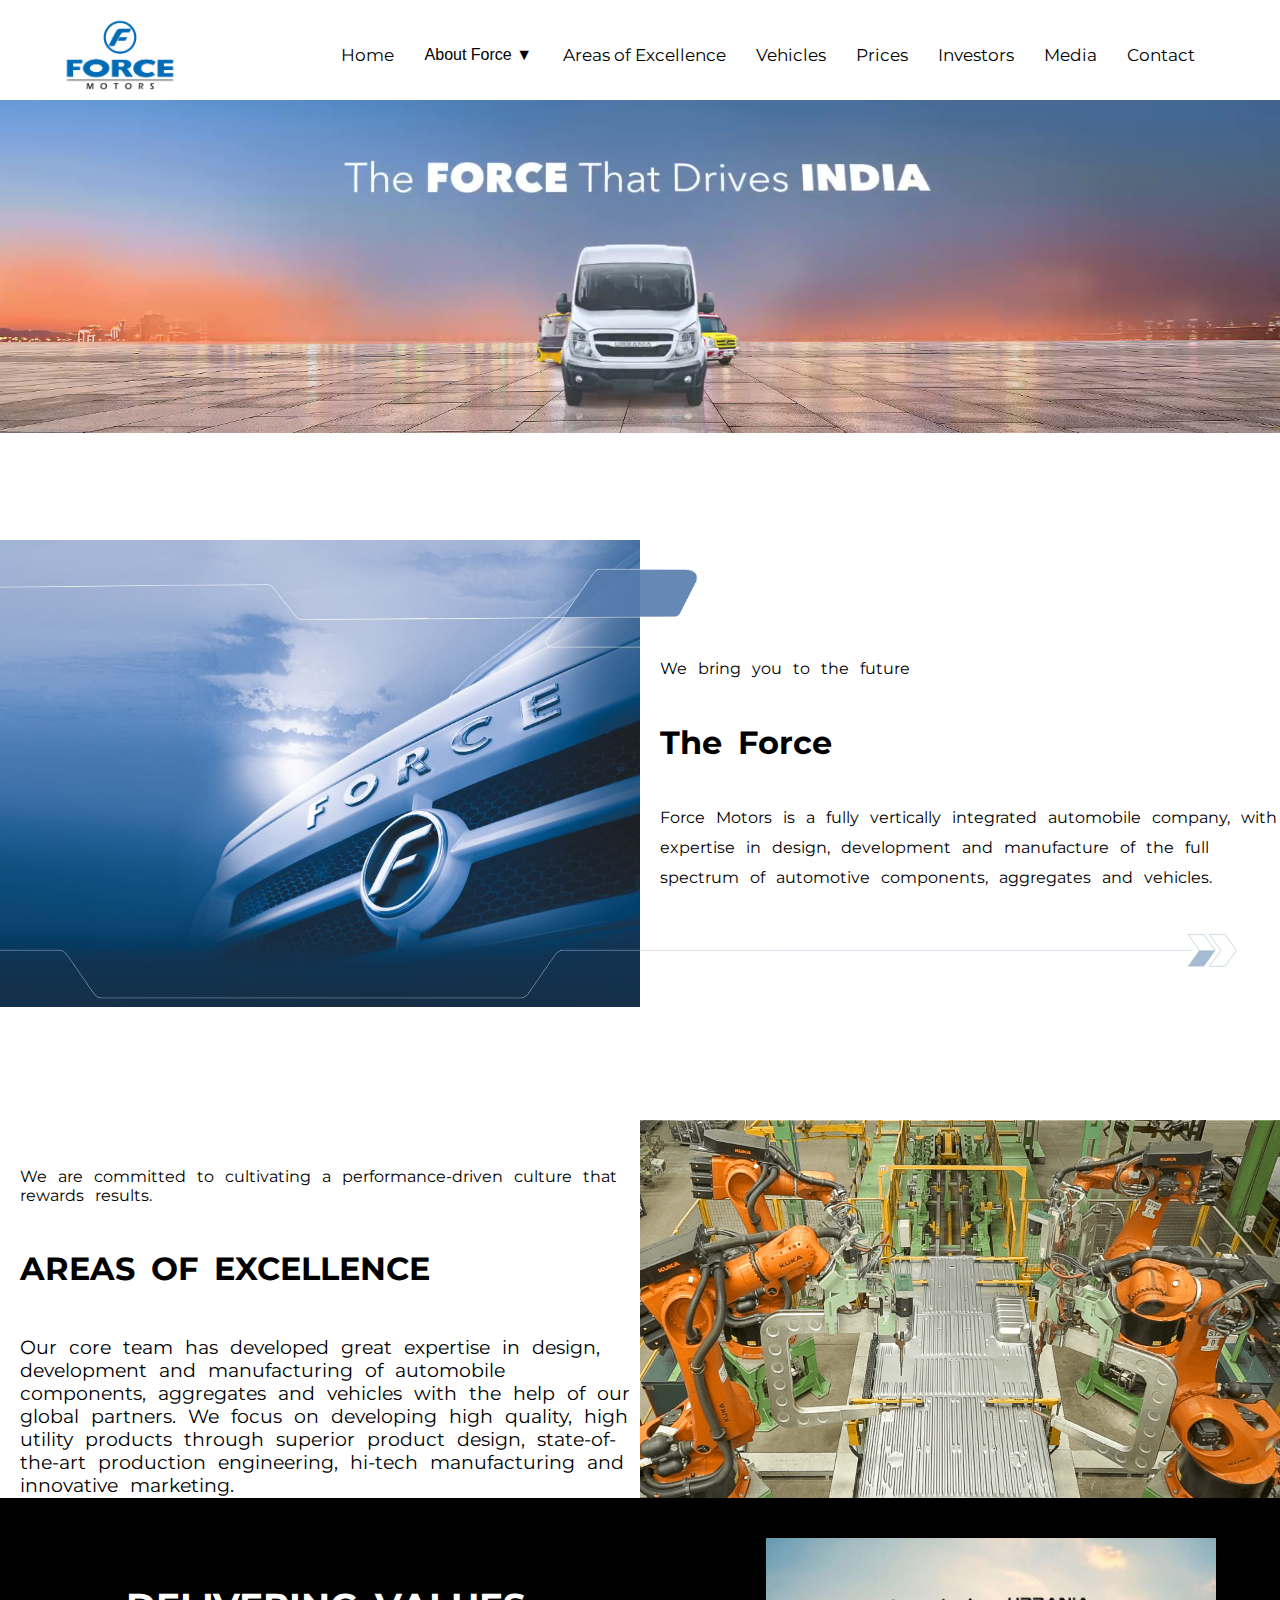
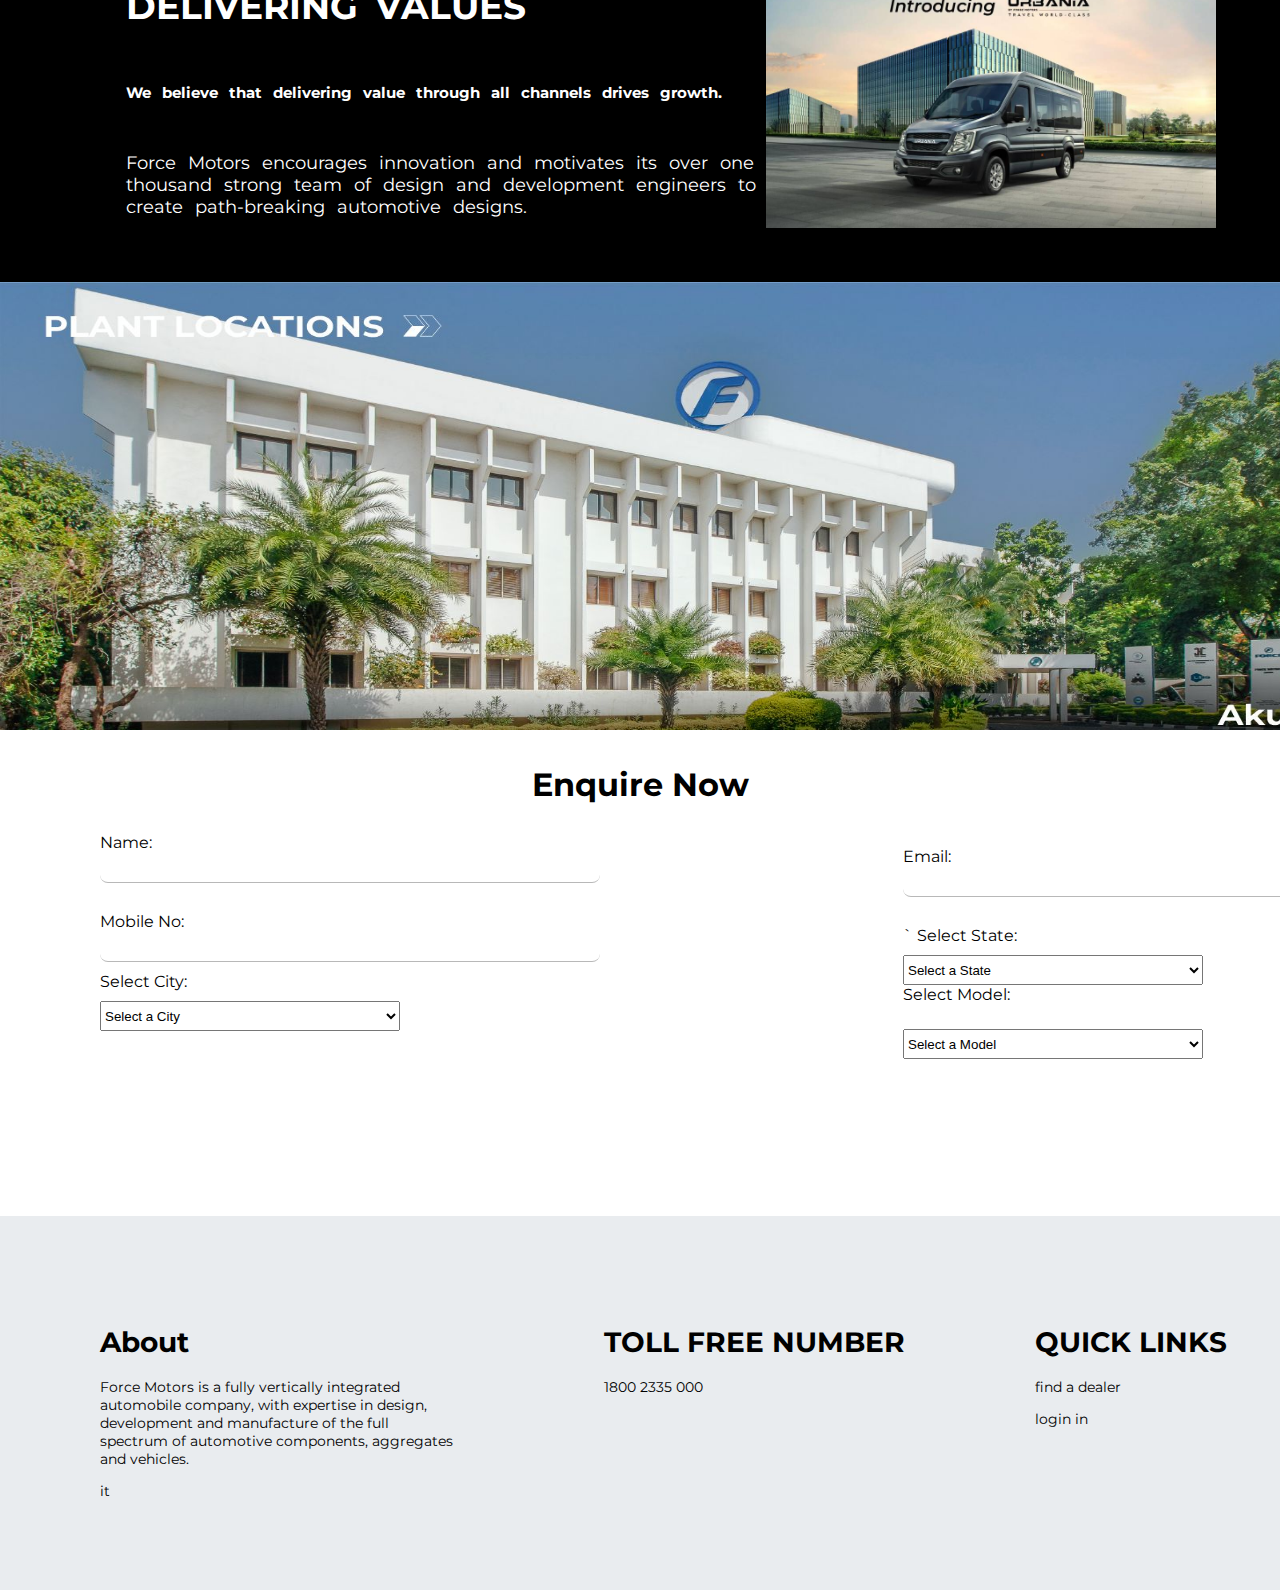
==== index.html @ 14d26251 "Add files via upload" ====
<!DOCTYPE html>
<html>

<head>
    <link rel="stylesheet" href="style.css">
    <link rel="preconnect" href="https://fonts.googleapis.com">
    <link rel="preconnect" href="https://fonts.gstatic.com" crossorigin>
    <link href="https://fonts.googleapis.com/css2?family=Montserrat:ital,wght@0,100..900;1,100..900&display=swap"
        rel="stylesheet">
</head>

<body>
    <div class="header">
        <div class="logo-container">
            <img src="Resources/logo.png" alt="Your Image">
        </div>
        <div class="navbar">
            <a href="#">Home</a>
            <div class="dropdown">
                <button class="dropbtn">About Force &#9660;</button>
                <div class="dropdown-content">
                    <a href="#">The Force</a>
                    <a href="#">People</a>
                    <a href="#">History</a>
                </div>
            </div>
            <a href="#" style="font-family: 'Montserrat', sans-serif;">Areas of Excellence</a>
            <a href="#" style="font-family: 'Montserrat', sans-serif;">Vehicles</a>
            <a href="#" style="font-family: 'Montserrat', sans-serif;">Prices</a>
            <a href="#" style="font-family: 'Montserrat', sans-serif;">Investors</a>
            <a href="#" style="font-family: 'Montserrat', sans-serif;">Media</a>
            <a href="#" style="font-family: 'Montserrat', sans-serif;">Contact</a>
        </div>
    </div>
    <video class="video-banner" autoplay muted loop>
        <source src="Resources/banner.mp4" type="video/mp4">
        Your browser does not support HTML5 video.
    </video>
    <div class="tempo">
        <img src="Resources/THE-FORCE.jpg" alt="Tempo Traveller">
        <div class="tempo-text">
            <p>We bring you to the future</p>
            <h1>The Force</h1>
            <p>Force Motors is a fully vertically integrated automobile company, with expertise in design, development
                and manufacture of the full spectrum of automotive components, aggregates and vehicles.</p>
        </div>
    </div>
    <div class="tempo-2">
        <img src="Resources/areaofexcellence.png" alt="areaofexcellence">
        <div class="tempo-text2">
            <p>We are committed to cultivating a performance-driven culture that rewards results.</p>
            <h1>AREAS OF EXCELLENCE</h1>
            <p>Our core team has developed great expertise in design, development and manufacturing of automobile
                components, aggregates and vehicles with the help of our global partners. We focus on developing high
                quality, high utility products through superior product design, state-of-the-art production engineering,
                hi-tech manufacturing and innovative marketing.</p>
        </div>
    </div>
    <div class="delivering-values">
        <img src="Resources/thumb-1.jpeg" alt="areaofexcellence">
        <div class="delivering-values-text">
            <h1>DELIVERING VALUES</h1>
            <h5>We believe that delivering value through all channels drives growth.</h5>
            <p>Force Motors encourages innovation and motivates its over one thousand strong team of design and
                development engineers to create path-breaking automotive designs.</p>
        </div>
    </div>
    <div class="plant-location">
        <img src="Resources/AKURDI_PLANT.jpg" alt="Plant">
    </div>

    <div class="enquire">
        <h1>Enquire Now</h1>
    </div>

    <div class="details">
        <form>
            <div class="form-container">


                <div class="form-details1">
                    <label for="name">Name:</label><br>
                    <div class="input-bottom">

                        <input type="text" id="name" name="name">
                    </div>
                    <br>
                    <label for="mobile">Mobile No:</label><br>
                    <div class="input-bottom">

                        <input class="input-bottom" type="tel" id="mobile" name="mobile"> <br>
                    </div>

                    <label class="select-city-label" for="city">Select City:</label><br>
                    <select style="width: 300px; height: 30px;margin-top: 10px;" class="form-select" id="Location"
                        name="Location">
                        <option value="" disabled="" selected="">Select a City</option>
                    </select>

                </div>
                <div class="details2">


                    <div class="form-details2">
                        <label for="email">Email:</label><br>
                        <div class="input-bottom2">

                            <input type="text" id="email" name="email">
                        </div>
                        <br>`
                        <label class="select-state-label" for="state">Select State:</label><br>
                        <select style="width: 300px; height: 30px;margin-top: 10px;" class="form-select" id="state"
                            name="state">
                            <option value="" disabled="" selected="">Select a State</option>
                        </select><br>
                        <label class="select-model-label" for="model">Select Model:</label><br>
                        <select style="width: 300px; height: 30px;margin-top: 25px;" class="form-select" id="model"
                            name="model">
                            <option value="" disabled="" selected="">Select a Model</option>
                        </select>

                    </div>



                </div>

            </div>
        </form>
    </div>
    </div>




    </div>
    </div>
    <div class="footer-container">

        <div class="footer-box">
            <div class="footer-context-box">
                <h1>
                    About
                </h1>
                <p class="about-para">
                    Force Motors is a fully vertically integrated automobile company, with expertise in design,
                    development and manufacture of the full spectrum of automotive components, aggregates and vehicles.
                </p> it
            </div>
            <div class="footer-context-box toll-num">
                <h1>TOLL FREE NUMBER</h1>
                <p>1800 2335 000</p>
                <div class="footer-icons">
                    <i class="fa-brands fa-facebook"
                        style="color: #636363; font-size : 40px; padding-right : 15px;"></i>
                </div>
            </div>
            <div class="footer-context-box">
                <h1>QUICK LINKS</h1>
                <p>find a dealer</p>
                <p>login in</p>
            </div>
        </div>
    </div>
</body>

</html>



<!-- <div>
    <div>
      
    </div>
   
</div>

<div>
    <label for="state">Select State:</label><br>
    <select id="state" name="state">
    </select>
</div>
<div>
    <label for="email">Email:</label><br>
    <div>
        <label for="model">Select Model:</label><br>
        <input type="text" id="model" name="model">
    </div>
    <input type="email" id="email" name="email">
</div>
<div style="width: 100%; text-align: center;">
    <input type="submit" value="Enquire Now">
</div> -->
---- style.css ----
@import url('https://fonts.googleapis.com/css2?family=Montserrat:wght@100&display=swap');
body {
    margin: 0;
    font-family: montserrat, sans-serif;
    position: relative;
}

/* Navbar Styles */
.navbar {
    font-size: 16.5px;
    font-weight: 400;
    line-height: 22.5px;
    overflow: hidden;
    z-index: 1;
    background-color: #fff;
    width: 80%;
    height: 90px;
    display: flex;
    align-items: center;
    justify-content: flex-end;
    padding-top: 10px;
    padding-right: 70px;
}

.navbar a {
    color: #000;
    padding: 0 15px;
    text-decoration: none;
}

/* Dropdown Styles */
.dropdown {
    float: left;
    overflow: hidden;
}

.dropdown .dropbtn {
    cursor: pointer;
    font-size: 16px;  
    border: none;
    outline: none;
    color: black;
    padding: 14px 16px;
    background-color: inherit;
}

.dropdown-content {
    display: none;
    position: absolute;
    background-color: #f9f9f9;
    min-width: 160px;
    box-shadow: 0px 8px 16px 0px rgba(0,0,0,0.2);
    z-index: 1;
}

.dropdown-content a {
    float: none;
    color: black;
    padding: 12px 16px;
    text-decoration: none;
    display: block;
    text-align: left;
}

.dropdown:hover .dropdown-content {
    display: block;
}

/* Logo Container Styles */
.logo-container {
    z-index: 1;
    background-color: white;
    width: 20%;
    height: 87px;
    padding-left: 60px;
    padding-top: 13px;
    cursor: pointer;
}

.logo-container img {
    height: 90px;
    width: auto;
    margin-top: -3px;
}

/* Video Banner Styles */
.video-banner {
    padding-top: 100px;
    position: absolute;
    top: 0;
    left: 0;
    width: 100%;
    height: auto;
}

/* Tempo Styles */
.tempo {
    position: absolute;
    left: 0;
    top: 540px;
    align-items: left;
    word-spacing: 7px;
    line-height: 30px;
}

.tempo img {
    width: 50%;
    height: auto;
}

/* Tempo-2 Styles */
.tempo-2 {
    font-family: Montserrat;
    position: absolute;
    right: 0;
    top: 1080px;
    align-items: right;
    display: flex;
    flex-direction: row-reverse;
}

.tempo-2 img {
    margin-top: 40px;
    width: 50%;
    height: auto;
}

/* Header Styles */
.header{
    font-family: Montserrat;
    display: flex;
    justify-content: space-between;
    position: fixed;
    top: 0;
    z-index: 1;
    width: 100%;
    height: 90px;
}

.tempo{
    display: flex;
}

.tempo-text, .tempo-text2 {
    display: flex;
    flex-direction:column;
    justify-content: center;
    align-items: start;
    background-position: center;
    background-size: cover;
    padding-left: 20px;
    gap: 7px;
    word-spacing: 7px;
}

.tempo-text {
    background-image:url(Resources/10023.jpg);
}

.tempo-text2 :nth-child(3){
    font-size: 19px;
}

/* Delivering Values Styles */
.delivering-values{
    position: absolute;
    top: 117vw;
    background-color: #000;
    height: 400px;
    width: 100%;
    align-items: right;
    display: flex;
    flex-direction: row-reverse;
}

.delivering-values-text {
    width: 50%;
    font-size: 18px;
    display: flex;
    flex-direction:column;
    justify-content: center;
    align-items: start;
    background-position: center;
    background-size: cover;
    padding-left: 20px;
    gap: 7px;
    word-spacing: 7px;
    color: #fff;
}

.delivering-values img {
    padding-right: 5%;
    margin-top: 40px;
    width: 450px;
    height: 290px;
}

/* Plant Location Styles */
.plant-location {
    position: absolute;
    top: 147vw;
    background-color: #000;
    height: 395px;
    width: 1920px;
    align-items: right;
    display: flex;
}

.plant-location img {
    padding-right: 5%;
    width: 80%;
    height: 480px;
}

.enquire{
    position: absolute;
    top: 182vw;
    padding-top: 14px;
    padding-bottom:14px;
    justify-content: center;
    background-color: white;
    height: 60px;
    width:100%;
    align-items: flex-start;
    display: flex;
}

.details{
    position: absolute;
    top: 189vw;
    /* padding-top: 14px;
    padding-bottom:14px; */
    padding: 14px 100px;
    /* justify-content: center; */
    background-color: rgb(255, 255, 255);
    height: 220px;
    width:100%;
    /* align-items: flex-start; */
    display: flex;

}
.form-details1 input{
    width: 100%;
    /* width: 100px; */
    border:none;
    outline: none;
    background-color: transparent;
}

.input-bottom{
    width: 500px;
    height: 30px;
    /* background-color: #fff; */
    border-bottom: .5px solid rgb(184, 184, 184);
    border-radius: 8px;
    /* box-shadow: 0 0 1px 1px rgb(255, 255, 255); */
    margin-bottom: 10px;
}
.select-city-label{
    margin-top: 10px;
}


 .details2{ 
     /* position: absolute; */
    /* top: 113vw; */
  
    padding: 14px;
    /* background-color: aqua; */
     justify-content: center;
    /* background-color: brown; */
    height: 253px;
    width:50%;
    align-items: flex-start; 
    flex-direction: row;
    display: flex; 
    margin-left: -250px;
}
.form-details2 input{
    width: 50%;
    /* width: 100px; */
    border:none;
    outline: none;
    background-color: transparent;
    
}
.input-bottom2{
    padding-right: 100px;
    width: 300px;
    height: 30px;
    /* background-color: #fff; */
    border-bottom: .5px solid rgb(184, 184, 184);
    border-radius: 8px;
    box-shadow: 0 0 1px 1px rgb(255, 255, 255);
    margin-bottom: 10px;
}
.form-container{
    display: flex;
    justify-content: space-between;
    width: 200%;
    height: 100%;
    /* background-color: #000; */
    
}
.footer-container{
   
    padding-top: 220vw;
width: 100%;
margin-left: -150px;
    
}
.footer-box{
    display: flex;
    padding: 90px 150px;
background-color: #e9ecef;
  width: 100%;
  font-size: 14px;
  gap: 30px;

}
.footer-context-box{
    
   padding-left: 100px;
}

.about-para{
    width: 26%;


}
.toll-num{
    margin-left: -1000px;
}
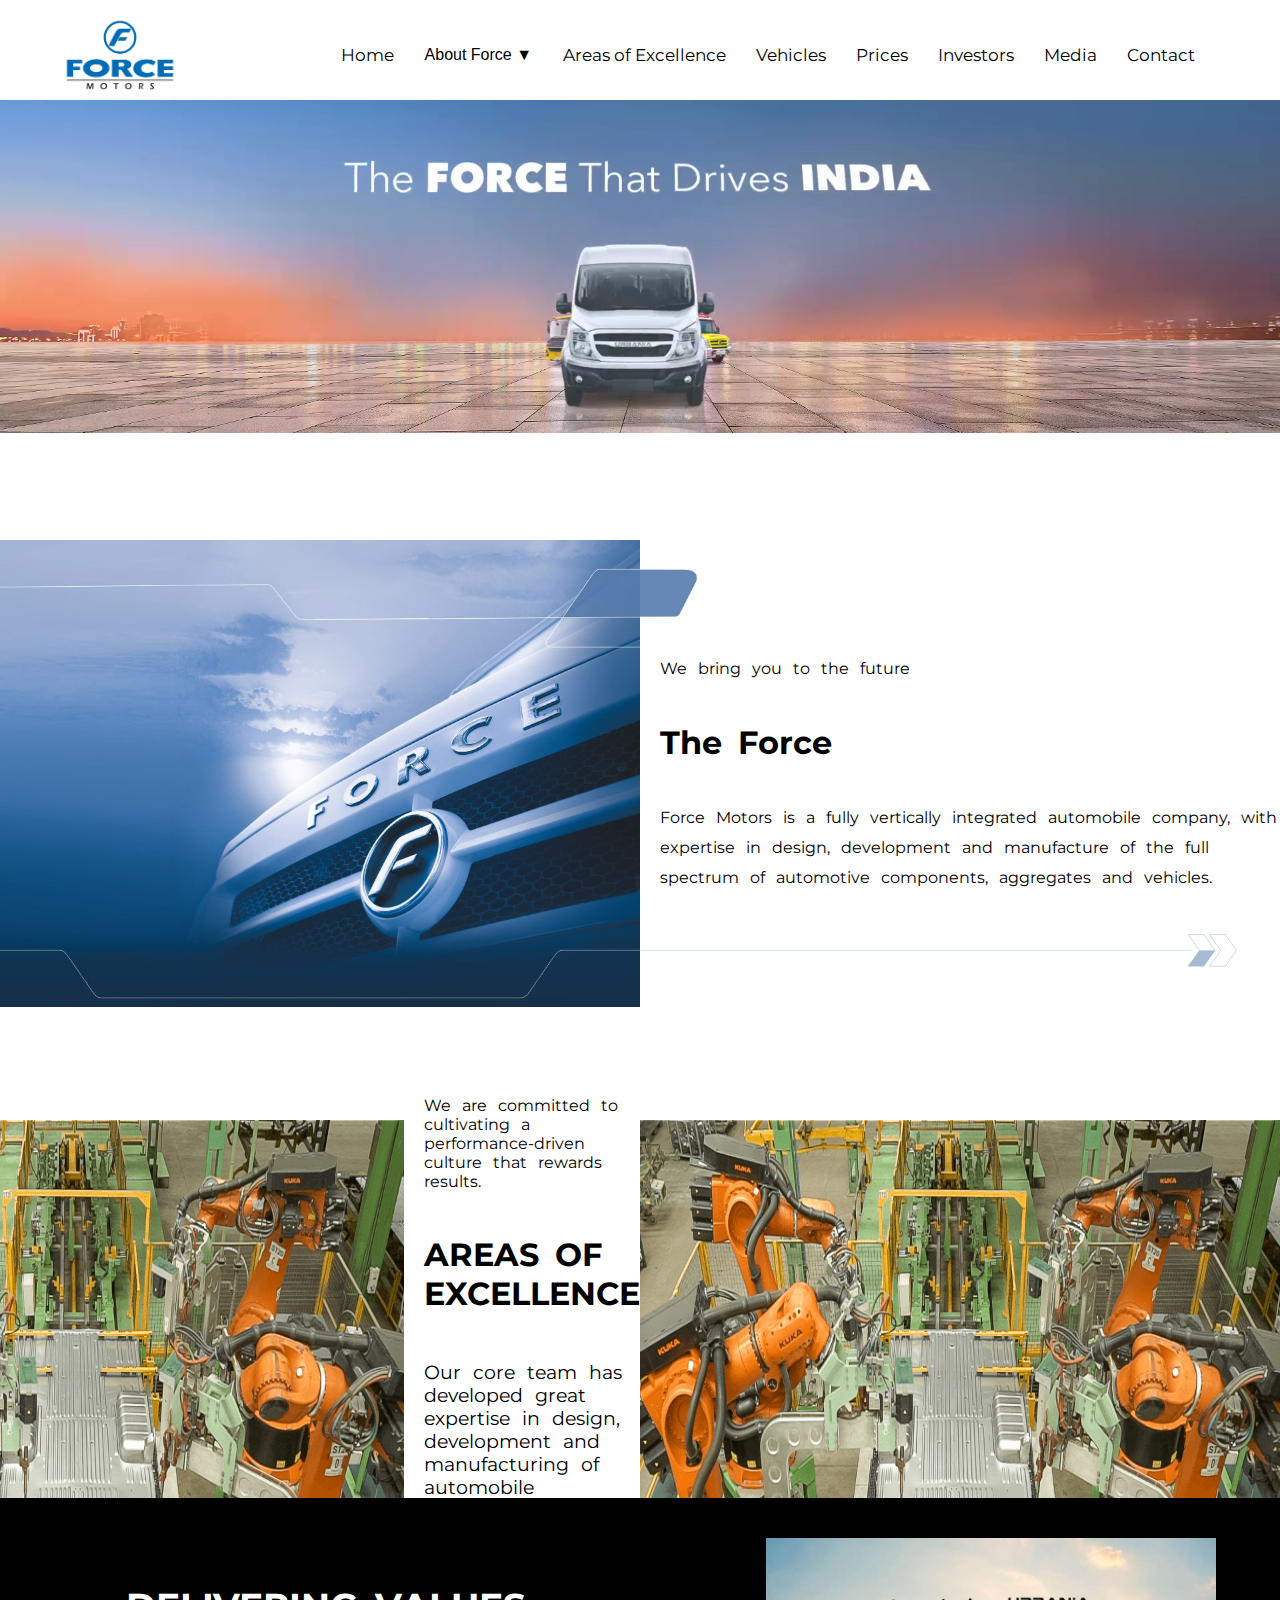
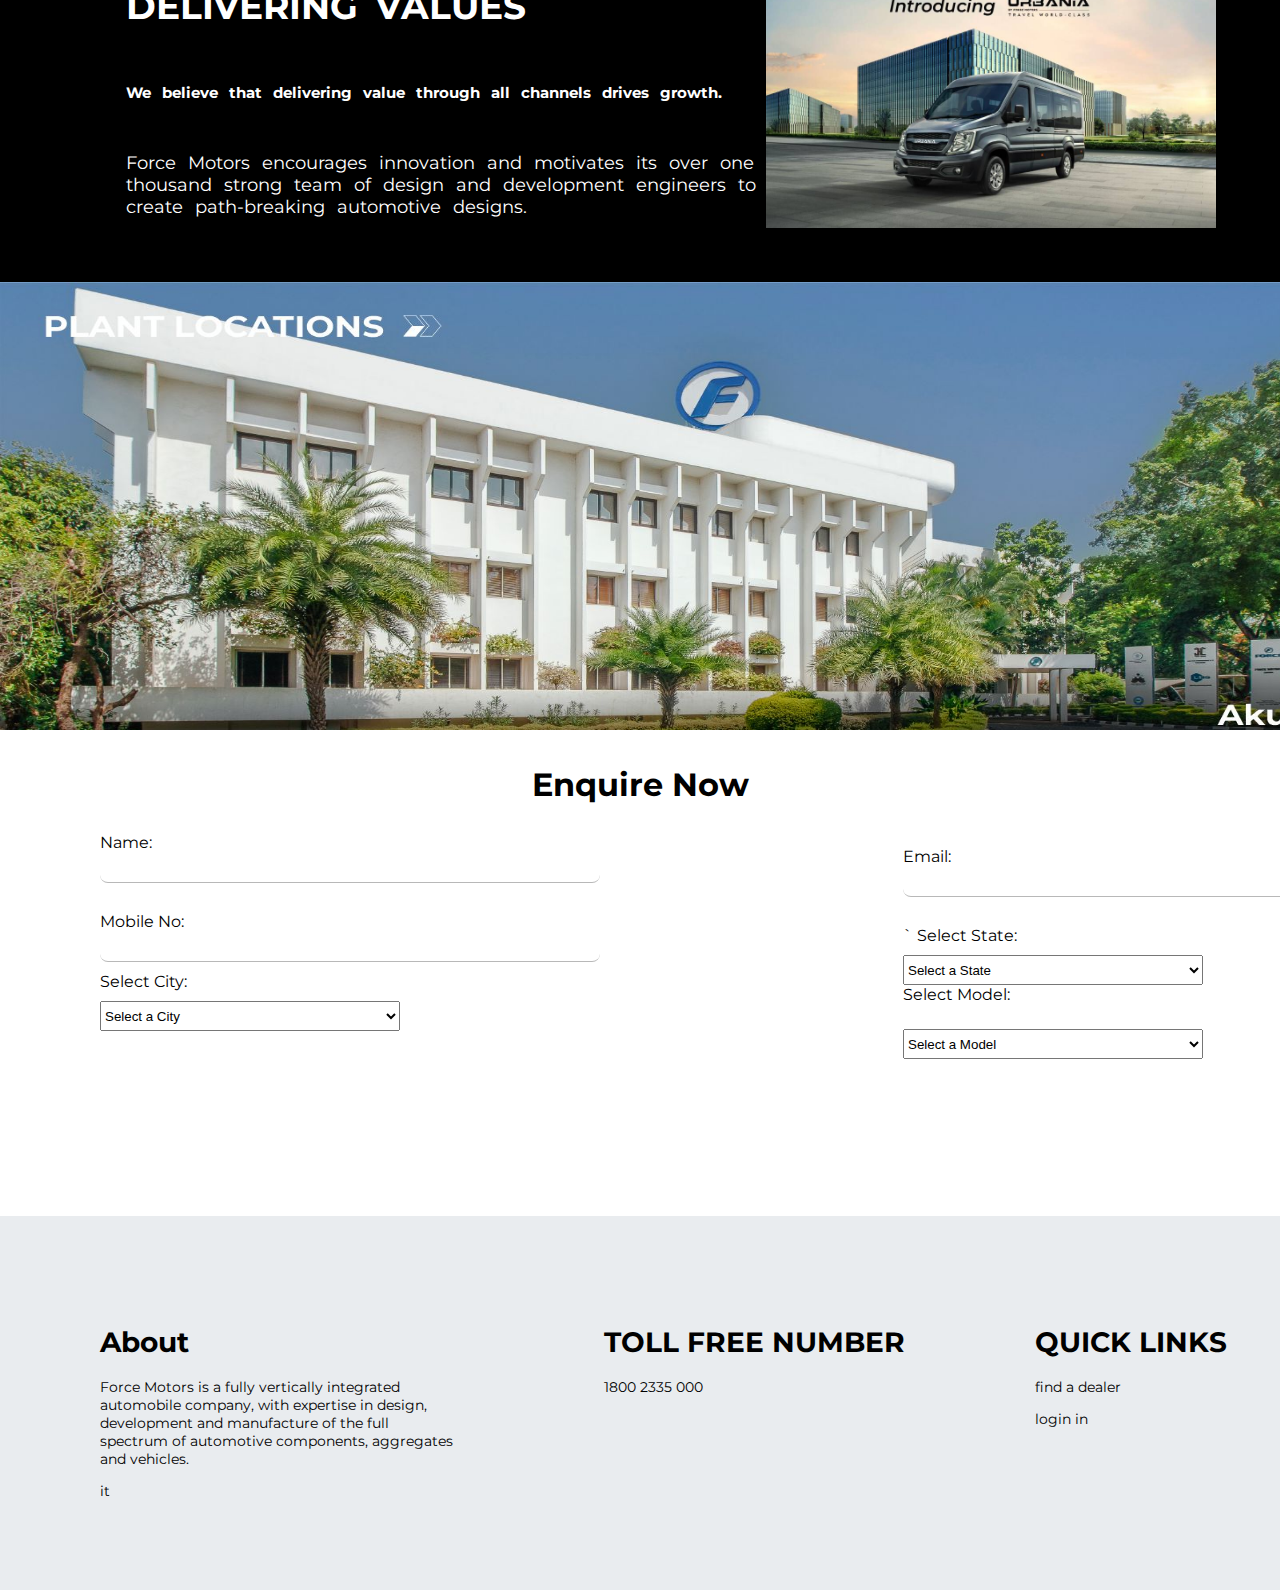
==== commit 4b584ff4: "index.html" ====
--- a/index.html
+++ b/index.html
@@ -4,13 +4,13 @@
 <head>
     <link rel="stylesheet" href="style.css">
     <link rel="preconnect" href="https://fonts.googleapis.com">
-    <link rel="preconnect" href="https://fonts.gstatic.com" crossorigin>
+    <link rel="preconnect" href="https://fonts.gstatic.com" crossorigin> <!--CSS and Fonts Connection reference-->
     <link href="https://fonts.googleapis.com/css2?family=Montserrat:ital,wght@0,100..900;1,100..900&display=swap"
         rel="stylesheet">
 </head>
 
 <body>
-    <div class="header">
+    <div class="header"> <!--Beginning of header-->
         <div class="logo-container">
             <img src="Resources/logo.png" alt="Your Image">
         </div>
@@ -31,12 +31,14 @@
             <a href="#" style="font-family: 'Montserrat', sans-serif;">Media</a>
             <a href="#" style="font-family: 'Montserrat', sans-serif;">Contact</a>
         </div>
-    </div>
-    <video class="video-banner" autoplay muted loop>
+    </div> <!--End of header-->
+
+
+    <video class="video-banner" autoplay muted loop> <!--Videobanner-->
         <source src="Resources/banner.mp4" type="video/mp4">
         Your browser does not support HTML5 video.
     </video>
-    <div class="tempo">
+    <div class="tempo"> <!--Beginning of first section-->
         <img src="Resources/THE-FORCE.jpg" alt="Tempo Traveller">
         <div class="tempo-text">
             <p>We bring you to the future</p>
@@ -45,7 +47,7 @@
                 and manufacture of the full spectrum of automotive components, aggregates and vehicles.</p>
         </div>
     </div>
-    <div class="tempo-2">
+    <div class="tempo-2"> <!--Beginning of second section-->
         <img src="Resources/areaofexcellence.png" alt="areaofexcellence">
         <div class="tempo-text2">
             <p>We are committed to cultivating a performance-driven culture that rewards results.</p>
@@ -54,9 +56,10 @@
                 components, aggregates and vehicles with the help of our global partners. We focus on developing high
                 quality, high utility products through superior product design, state-of-the-art production engineering,
                 hi-tech manufacturing and innovative marketing.</p>
-        </div>
+        </div> <!--End of second section-->
+        <img src="Resources/areaofexcellence.png" alt="areaofexcellence">
     </div>
-    <div class="delivering-values">
+    <div class="delivering-values"> <!--Beginning of third section-->
         <img src="Resources/thumb-1.jpeg" alt="areaofexcellence">
         <div class="delivering-values-text">
             <h1>DELIVERING VALUES</h1>
@@ -64,17 +67,18 @@
             <p>Force Motors encourages innovation and motivates its over one thousand strong team of design and
                 development engineers to create path-breaking automotive designs.</p>
         </div>
-    </div>
-    <div class="plant-location">
+    </div> <!--End of third section-->
+
+    <div class="plant-location"> <!--Beginning of fourth section-->
         <img src="Resources/AKURDI_PLANT.jpg" alt="Plant">
     </div>
 
     <div class="enquire">
         <h1>Enquire Now</h1>
-    </div>
+    </div> <!--End of fourth section-->
 
-    <div class="details">
-        <form>
+    <div class="details"> <!--Beginning of fifth section-->
+        <form> <!--Form-->
             <div class="form-container">
 
 
@@ -128,14 +132,14 @@
             </div>
         </form>
     </div>
-    </div>
+    </div> <!--End of fifth section-->
 
 
 
 
     </div>
     </div>
-    <div class="footer-container">
+    <div class="footer-container"> <!--Beginning of the footer section-->
 
         <div class="footer-box">
             <div class="footer-context-box">
@@ -161,33 +165,7 @@
                 <p>login in</p>
             </div>
         </div>
-    </div>
+    </div> <!--End of the footer section-->
 </body>
 
-</html>
-
-
-
-<!-- <div>
-    <div>
-      
-    </div>
-   
-</div>
-
-<div>
-    <label for="state">Select State:</label><br>
-    <select id="state" name="state">
-    </select>
-</div>
-<div>
-    <label for="email">Email:</label><br>
-    <div>
-        <label for="model">Select Model:</label><br>
-        <input type="text" id="model" name="model">
-    </div>
-    <input type="email" id="email" name="email">
-</div>
-<div style="width: 100%; text-align: center;">
-    <input type="submit" value="Enquire Now">
-</div> -->+</html> <!--End of Document-->
